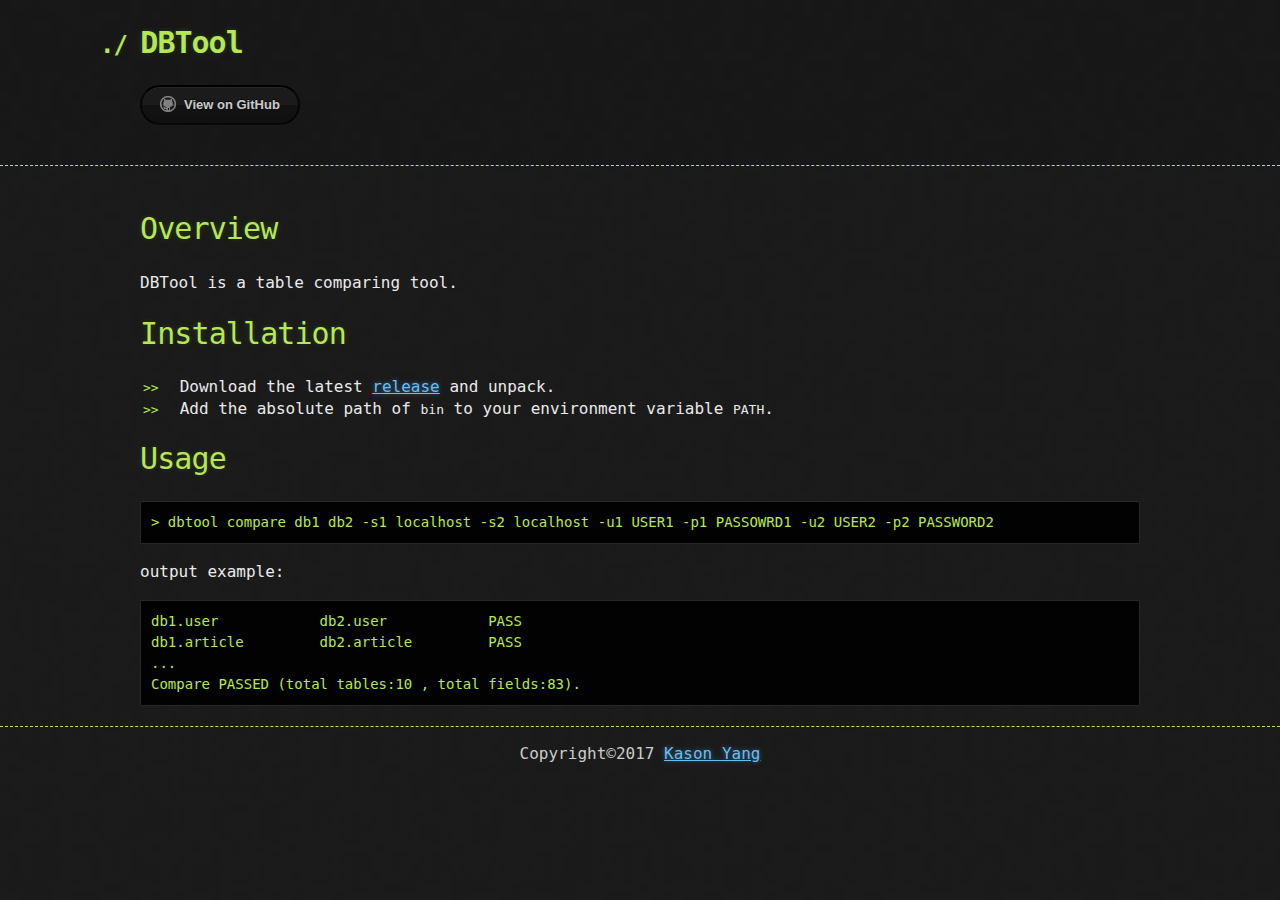
==== projects/dbtool/index.html @ 36aab24f "add project:dbtool" ====
<!DOCTYPE html>
<html>
  <head>
    <meta charset='utf-8'>
    <meta http-equiv="X-UA-Compatible" content="chrome=1">

    <link rel="stylesheet" type="text/css" href="stylesheets/stylesheet.css" media="screen">
    <link rel="stylesheet" type="text/css" href="stylesheets/github-dark.css" media="screen">

    <title>DBTool</title>
  </head>

  <body>

    <header>
      <div class="container">
        <h1>DBTool</h1>
        <h2></h2>

        <section id="downloads">
          <a href="https://github.com/kasonyang/dbtool" class="btn btn-github"><span class="icon"></span>View on GitHub</a>
        </section>
      </div>
    </header>

    <div class="container">
      <section id="main_content">
        <h1>Overview</h1><p>DBTool is a table comparing tool.</p><h1>Installation</h1>
<ul>
  <li>Download the latest <a href="https://github.com/kasonyang/dbtool/releases">release</a> and unpack.</li>
  <li>Add the absolute path of <code>bin</code> to your environment variable <code>PATH</code>.</li>
</ul><h1>Usage</h1>
<pre><code>&gt; dbtool compare db1 db2 -s1 localhost -s2 localhost -u1 USER1 -p1 PASSOWRD1 -u2 USER2 -p2 PASSWORD2
</code></pre><p>output example:</p>
<pre><code>db1.user            db2.user            PASS                   
db1.article         db2.article         PASS     
...
Compare PASSED (total tables:10 , total fields:83).
</code></pre>
      </section>
    </div>

    <footer>
      <div class="container">
        Copyright©2017 <a href="https://github.com/kasonyang">Kason Yang</a>
      </div>
    </footer>

  </body>
</html>
---- projects/dbtool/stylesheets/stylesheet.css ----
body {
  margin: 0;
  padding: 0;
  background: #151515 url("../images/bkg.png") 0 0;
  color: #eaeaea;
  font: 16px;
  line-height: 1.5;
  font-family: Monaco, "Bitstream Vera Sans Mono", "Lucida Console", Terminal, monospace;
}

/* General & 'Reset' Stuff */

.container {
  width: 90%;
  max-width: 1000px;
  margin: 0 auto;
}

section {
  display: block;
  margin: 0 0 20px 0;
}

h1, h2, h3, h4, h5, h6 {
  margin: 0 0 20px;
}

li {
  line-height: 1.4 ;
}

/* Header, <header>
   header   - container
   h1       - project name
   h2       - project description
*/

header {
  background: rgba(0, 0, 0, 0.1);
  width: 100%;
  border-bottom: 1px dashed #b5e853;
  padding: 20px 0;
  margin: 0 0 40px 0;
}

header h1 {
  font-size: 30px;
  line-height: 1.5;
  margin: 0 0 0 -40px;
  font-weight: bold;
  font-family: Monaco, "Bitstream Vera Sans Mono", "Lucida Console", Terminal, monospace;
  color: #b5e853;
  text-shadow: 0 1px 1px rgba(0, 0, 0, 0.1),
               0 0 5px rgba(181, 232, 83, 0.1),
               0 0 10px rgba(181, 232, 83, 0.1);
  letter-spacing: -1px;
  -webkit-font-smoothing: antialiased;
}

header h1:before {
  content: "./ ";
  font-size: 24px;
}

header h2 {
  font-size: 18px;
  font-weight: 300;
  color: #666;
}

#downloads .btn {
  display: inline-block;
  text-align: center;
  margin: 0;
}

/* Main Content
*/

#main_content {
  width: 100%;
  -webkit-font-smoothing: antialiased;
}
section img {
  max-width: 100%
}

h1, h2, h3, h4, h5, h6 {
  font-weight: normal;
  font-family: Monaco, "Bitstream Vera Sans Mono", "Lucida Console", Terminal, monospace;
  color: #b5e853;
  letter-spacing: -0.03em;
  text-shadow: 0 1px 1px rgba(0, 0, 0, 0.1),
               0 0 5px rgba(181, 232, 83, 0.1),
               0 0 10px rgba(181, 232, 83, 0.1);
}

#main_content h1 {
  font-size: 30px;
}

#main_content h2 {
  font-size: 24px;
}

#main_content h3 {
  font-size: 18px;
}

#main_content h4 {
  font-size: 14px;
}

#main_content h5 {
  font-size: 12px;
  text-transform: uppercase;
  margin: 0 0 5px 0;
}

#main_content h6 {
  font-size: 12px;
  text-transform: uppercase;
  color: #999;
  margin: 0 0 5px 0;
}

dt {
  font-style: italic;
  font-weight: bold;
}

ul li {
  list-style: none;
}

ul li:before {
  content: ">>";
  font-family: Monaco, "Bitstream Vera Sans Mono", "Lucida Console", Terminal, monospace;
  font-size: 13px;
  color: #b5e853;
  margin-left: -37px;
  margin-right: 21px;
  line-height: 16px;
}

blockquote {
  color: #aaa;
  padding-left: 10px;
  border-left: 1px dotted #666;
}

pre {
  background: rgba(0, 0, 0, 0.9);
  border: 1px solid rgba(255, 255, 255, 0.15);
  padding: 10px;
  font-size: 14px;
  color: #b5e853;
  border-radius: 2px;
  -moz-border-radius: 2px;
  -webkit-border-radius: 2px;
  text-wrap: normal;
  overflow: auto;
  overflow-y: hidden;
}

table {
  width: 100%;
  margin: 0 0 20px 0;
}

th {
  text-align: left;
  border-bottom: 1px dashed #b5e853;
  padding: 5px 10px;
}

td {
  padding: 5px 10px;
}

hr {
  height: 0;
  border: 0;
  border-bottom: 1px dashed #b5e853;
  color: #b5e853;
}

/* Buttons
*/

.btn {
  display: inline-block;
  background: -webkit-linear-gradient(top, rgba(40, 40, 40, 0.3), rgba(35, 35, 35, 0.3) 50%, rgba(10, 10, 10, 0.3) 50%, rgba(0, 0, 0, 0.3));
  padding: 8px 18px;
  border-radius: 50px;
  border: 2px solid rgba(0, 0, 0, 0.7);
  border-bottom: 2px solid rgba(0, 0, 0, 0.7);
  border-top: 2px solid rgba(0, 0, 0, 1);
  color: rgba(255, 255, 255, 0.8);
  font-family: Helvetica, Arial, sans-serif;
  font-weight: bold;
  font-size: 13px;
  text-decoration: none;
  text-shadow: 0 -1px 0 rgba(0, 0, 0, 0.75);
  box-shadow: inset 0 1px 0 rgba(255, 255, 255, 0.05);
}

.btn:hover {
  background: -webkit-linear-gradient(top, rgba(40, 40, 40, 0.6), rgba(35, 35, 35, 0.6) 50%, rgba(10, 10, 10, 0.8) 50%, rgba(0, 0, 0, 0.8));
}

.btn .icon {
  display: inline-block;
  width: 16px;
  height: 16px;
  margin: 1px 8px 0 0;
  float: left;
}

.btn-github .icon {
  opacity: 0.6;
  background: url("../images/blacktocat.png") 0 0 no-repeat;
}

/* Links
   a, a:hover, a:visited
*/

a {
  color: #63c0f5;
  text-shadow: 0 0 5px rgba(104, 182, 255, 0.5);
}

/* Clearfix */

.cf:before, .cf:after {
  content:"";
  display:table;
}

.cf:after {
  clear:both;
}

.cf {
  zoom:1;
}

footer{
  border-top: 1px dashed #b5e853;
  padding: 15px 0;
  color: #cccccc;
  text-align:center;
}
---- projects/dbtool/stylesheets/github-dark.css ----
/*
The MIT License (MIT)

Copyright (c) 2016 GitHub, Inc.

Permission is hereby granted, free of charge, to any person obtaining a copy
of this software and associated documentation files (the "Software"), to deal
in the Software without restriction, including without limitation the rights
to use, copy, modify, merge, publish, distribute, sublicense, and/or sell
copies of the Software, and to permit persons to whom the Software is
furnished to do so, subject to the following conditions:

The above copyright notice and this permission notice shall be included in all
copies or substantial portions of the Software.

THE SOFTWARE IS PROVIDED "AS IS", WITHOUT WARRANTY OF ANY KIND, EXPRESS OR
IMPLIED, INCLUDING BUT NOT LIMITED TO THE WARRANTIES OF MERCHANTABILITY,
FITNESS FOR A PARTICULAR PURPOSE AND NONINFRINGEMENT. IN NO EVENT SHALL THE
AUTHORS OR COPYRIGHT HOLDERS BE LIABLE FOR ANY CLAIM, DAMAGES OR OTHER
LIABILITY, WHETHER IN AN ACTION OF CONTRACT, TORT OR OTHERWISE, ARISING FROM,
OUT OF OR IN CONNECTION WITH THE SOFTWARE OR THE USE OR OTHER DEALINGS IN THE
SOFTWARE.

*/

.pl-c /* comment */ {
  color: #969896;
}

.pl-c1 /* constant, variable.other.constant, support, meta.property-name, support.constant, support.variable, meta.module-reference, markup.raw, meta.diff.header */,
.pl-s .pl-v /* string variable */ {
  color: #0099cd;
}

.pl-e /* entity */,
.pl-en /* entity.name */ {
  color: #9774cb;
}

.pl-smi /* variable.parameter.function, storage.modifier.package, storage.modifier.import, storage.type.java, variable.other */,
.pl-s .pl-s1 /* string source */ {
  color: #ddd;
}

.pl-ent /* entity.name.tag */ {
  color: #7bcc72;
}

.pl-k /* keyword, storage, storage.type */ {
  color: #cc2372;
}

.pl-s /* string */,
.pl-pds /* punctuation.definition.string, string.regexp.character-class */,
.pl-s .pl-pse .pl-s1 /* string punctuation.section.embedded source */,
.pl-sr /* string.regexp */,
.pl-sr .pl-cce /* string.regexp constant.character.escape */,
.pl-sr .pl-sre /* string.regexp source.ruby.embedded */,
.pl-sr .pl-sra /* string.regexp string.regexp.arbitrary-repitition */ {
  color: #3c66e2;
}

.pl-v /* variable */ {
  color: #fb8764;
}

.pl-id /* invalid.deprecated */ {
  color: #e63525;
}

.pl-ii /* invalid.illegal */ {
  color: #f8f8f8;
  background-color: #e63525;
}

.pl-sr .pl-cce /* string.regexp constant.character.escape */ {
  font-weight: bold;
  color: #7bcc72;
}

.pl-ml /* markup.list */ {
  color: #c26b2b;
}

.pl-mh /* markup.heading */,
.pl-mh .pl-en /* markup.heading entity.name */,
.pl-ms /* meta.separator */ {
  font-weight: bold;
  color: #264ec5;
}

.pl-mq /* markup.quote */ {
  color: #00acac;
}

.pl-mi /* markup.italic */ {
  font-style: italic;
  color: #ddd;
}

.pl-mb /* markup.bold */ {
  font-weight: bold;
  color: #ddd;
}

.pl-md /* markup.deleted, meta.diff.header.from-file */ {
  color: #bd2c00;
  background-color: #ffecec;
}

.pl-mi1 /* markup.inserted, meta.diff.header.to-file */ {
  color: #55a532;
  background-color: #eaffea;
}

.pl-mdr /* meta.diff.range */ {
  font-weight: bold;
  color: #9774cb;
}

.pl-mo /* meta.output */ {
  color: #264ec5;
}
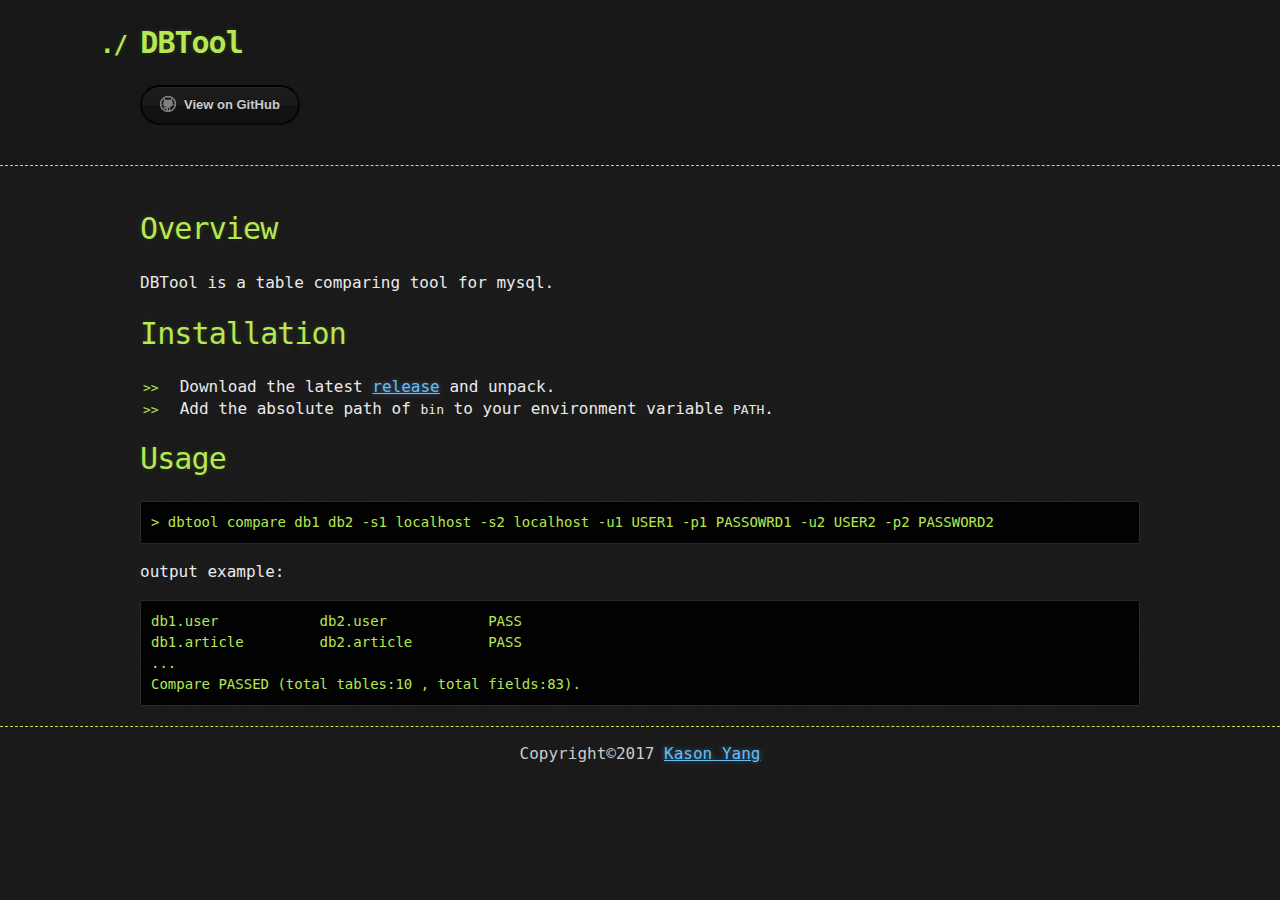
==== commit d77d5063: "update dbtool" ====
--- a/projects/dbtool/index.html
+++ b/projects/dbtool/index.html
@@ -25,7 +25,7 @@
 
     <div class="container">
       <section id="main_content">
-        <h1>Overview</h1><p>DBTool is a table comparing tool.</p><h1>Installation</h1>
+        <h1>Overview</h1><p>DBTool is a table comparing tool for mysql.</p><h1>Installation</h1>
 <ul>
   <li>Download the latest <a href="https://github.com/kasonyang/dbtool/releases">release</a> and unpack.</li>
   <li>Add the absolute path of <code>bin</code> to your environment variable <code>PATH</code>.</li>
